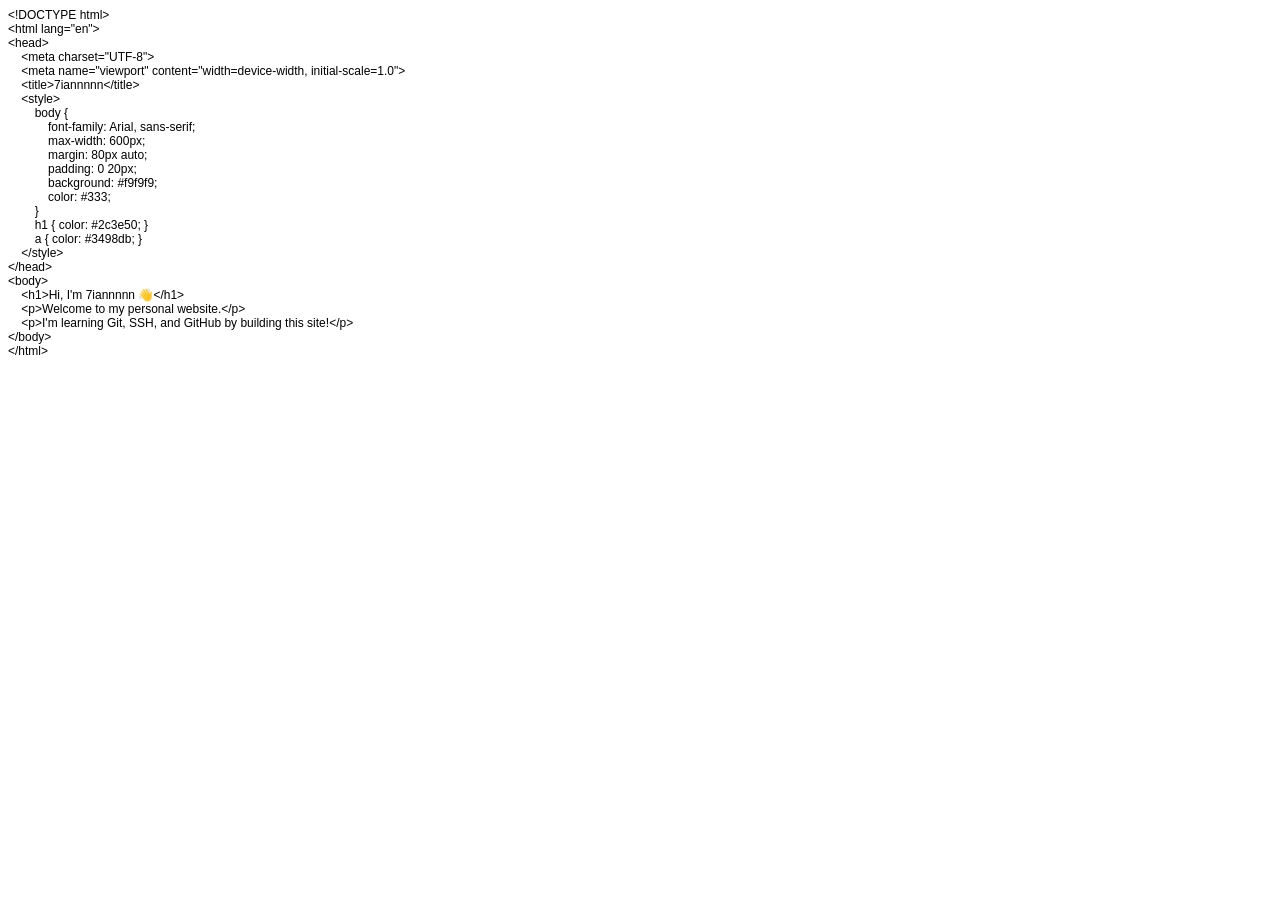
==== index.html @ 11665275 "add my personal webpage and my first ever commit" ====
<!DOCTYPE html PUBLIC "-//W3C//DTD HTML 4.01//EN" "http://www.w3.org/TR/html4/strict.dtd">
<html>
<head>
  <meta http-equiv="Content-Type" content="text/html; charset=utf-8">
  <meta http-equiv="Content-Style-Type" content="text/css">
  <title></title>
  <meta name="Generator" content="Cocoa HTML Writer">
  <meta name="CocoaVersion" content="2575.7">
  <style type="text/css">
    p.p1 {margin: 0.0px 0.0px 0.0px 0.0px; font: 12.0px Helvetica}
  </style>
</head>
<body>
<p class="p1">&lt;!DOCTYPE html&gt;</p>
<p class="p1">&lt;html lang="en"&gt;</p>
<p class="p1">&lt;head&gt;</p>
<p class="p1"><span class="Apple-converted-space">    </span>&lt;meta charset="UTF-8"&gt;</p>
<p class="p1"><span class="Apple-converted-space">    </span>&lt;meta name="viewport" content="width=device-width, initial-scale=1.0"&gt;</p>
<p class="p1"><span class="Apple-converted-space">    </span>&lt;title&gt;7iannnnn&lt;/title&gt;</p>
<p class="p1"><span class="Apple-converted-space">    </span>&lt;style&gt;</p>
<p class="p1"><span class="Apple-converted-space">        </span>body {</p>
<p class="p1"><span class="Apple-converted-space">            </span>font-family: Arial, sans-serif;</p>
<p class="p1"><span class="Apple-converted-space">            </span>max-width: 600px;</p>
<p class="p1"><span class="Apple-converted-space">            </span>margin: 80px auto;</p>
<p class="p1"><span class="Apple-converted-space">            </span>padding: 0 20px;</p>
<p class="p1"><span class="Apple-converted-space">            </span>background: #f9f9f9;</p>
<p class="p1"><span class="Apple-converted-space">            </span>color: #333;</p>
<p class="p1"><span class="Apple-converted-space">        </span>}</p>
<p class="p1"><span class="Apple-converted-space">        </span>h1 { color: #2c3e50; }</p>
<p class="p1"><span class="Apple-converted-space">        </span>a { color: #3498db; }</p>
<p class="p1"><span class="Apple-converted-space">    </span>&lt;/style&gt;</p>
<p class="p1">&lt;/head&gt;</p>
<p class="p1">&lt;body&gt;</p>
<p class="p1"><span class="Apple-converted-space">    </span>&lt;h1&gt;Hi, I'm 7iannnnn 👋&lt;/h1&gt;</p>
<p class="p1"><span class="Apple-converted-space">    </span>&lt;p&gt;Welcome to my personal website.&lt;/p&gt;</p>
<p class="p1"><span class="Apple-converted-space">    </span>&lt;p&gt;I'm learning Git, SSH, and GitHub by building this site!&lt;/p&gt;</p>
<p class="p1">&lt;/body&gt;</p>
<p class="p1">&lt;/html&gt;</p>
</body>
</html>
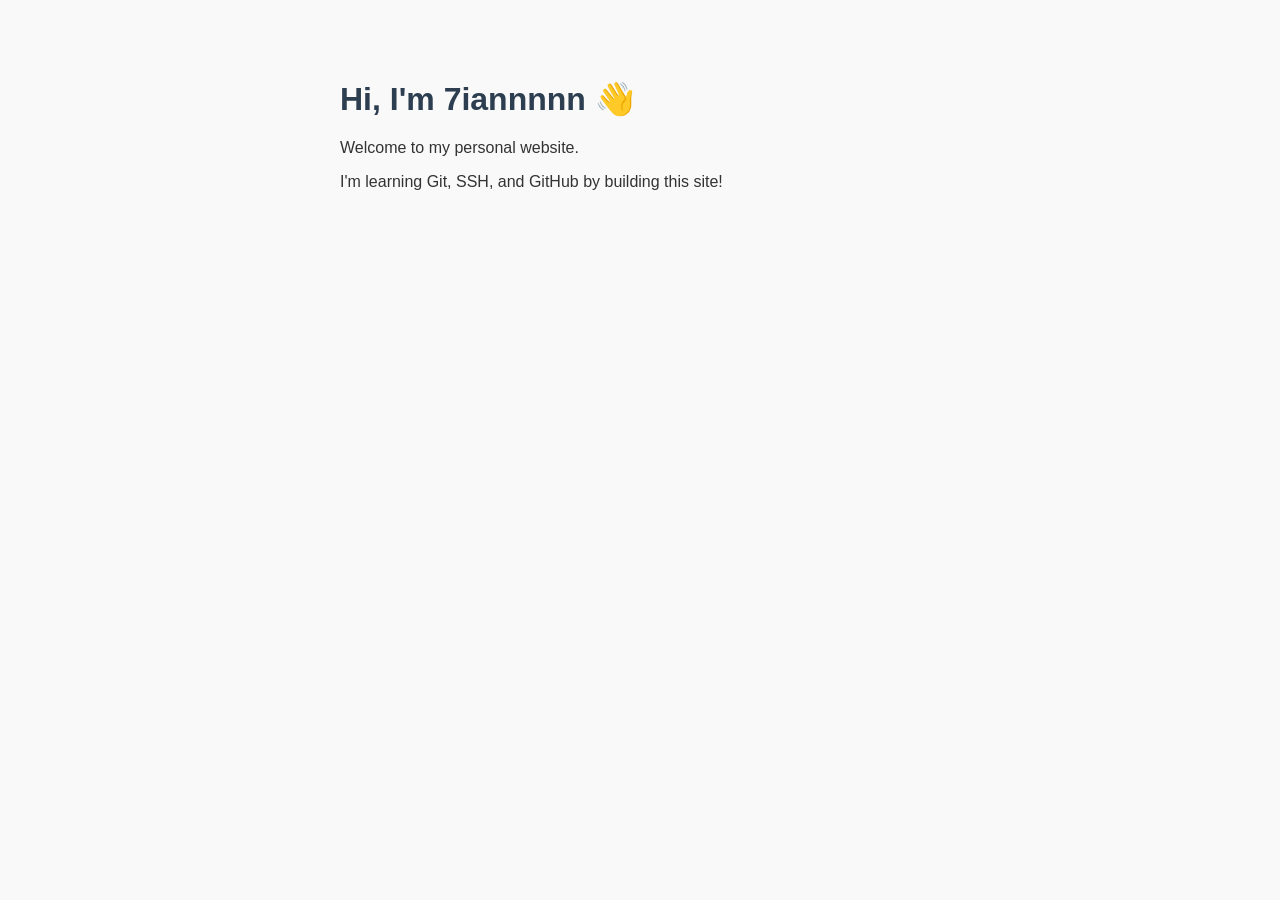
==== commit 69994471: "Fix index.html rendering" ====
--- a/index.html
+++ b/index.html
@@ -1,40 +1,25 @@
-<!DOCTYPE html PUBLIC "-//W3C//DTD HTML 4.01//EN" "http://www.w3.org/TR/html4/strict.dtd">
-<html>
+<!DOCTYPE html>
+<html lang="en">
 <head>
-  <meta http-equiv="Content-Type" content="text/html; charset=utf-8">
-  <meta http-equiv="Content-Style-Type" content="text/css">
-  <title></title>
-  <meta name="Generator" content="Cocoa HTML Writer">
-  <meta name="CocoaVersion" content="2575.7">
-  <style type="text/css">
-    p.p1 {margin: 0.0px 0.0px 0.0px 0.0px; font: 12.0px Helvetica}
-  </style>
+    <meta charset="UTF-8">
+    <meta name="viewport" content="width=device-width, initial-scale=1.0">
+    <title>7iannnnn</title>
+    <style>
+        body {
+            font-family: Arial, sans-serif;
+            max-width: 600px;
+            margin: 80px auto;
+            padding: 0 20px;
+            background: #f9f9f9;
+            color: #333;
+        }
+        h1 { color: #2c3e50; }
+        a { color: #3498db; }
+    </style>
 </head>
 <body>
-<p class="p1">&lt;!DOCTYPE html&gt;</p>
-<p class="p1">&lt;html lang="en"&gt;</p>
-<p class="p1">&lt;head&gt;</p>
-<p class="p1"><span class="Apple-converted-space">    </span>&lt;meta charset="UTF-8"&gt;</p>
-<p class="p1"><span class="Apple-converted-space">    </span>&lt;meta name="viewport" content="width=device-width, initial-scale=1.0"&gt;</p>
-<p class="p1"><span class="Apple-converted-space">    </span>&lt;title&gt;7iannnnn&lt;/title&gt;</p>
-<p class="p1"><span class="Apple-converted-space">    </span>&lt;style&gt;</p>
-<p class="p1"><span class="Apple-converted-space">        </span>body {</p>
-<p class="p1"><span class="Apple-converted-space">            </span>font-family: Arial, sans-serif;</p>
-<p class="p1"><span class="Apple-converted-space">            </span>max-width: 600px;</p>
-<p class="p1"><span class="Apple-converted-space">            </span>margin: 80px auto;</p>
-<p class="p1"><span class="Apple-converted-space">            </span>padding: 0 20px;</p>
-<p class="p1"><span class="Apple-converted-space">            </span>background: #f9f9f9;</p>
-<p class="p1"><span class="Apple-converted-space">            </span>color: #333;</p>
-<p class="p1"><span class="Apple-converted-space">        </span>}</p>
-<p class="p1"><span class="Apple-converted-space">        </span>h1 { color: #2c3e50; }</p>
-<p class="p1"><span class="Apple-converted-space">        </span>a { color: #3498db; }</p>
-<p class="p1"><span class="Apple-converted-space">    </span>&lt;/style&gt;</p>
-<p class="p1">&lt;/head&gt;</p>
-<p class="p1">&lt;body&gt;</p>
-<p class="p1"><span class="Apple-converted-space">    </span>&lt;h1&gt;Hi, I'm 7iannnnn 👋&lt;/h1&gt;</p>
-<p class="p1"><span class="Apple-converted-space">    </span>&lt;p&gt;Welcome to my personal website.&lt;/p&gt;</p>
-<p class="p1"><span class="Apple-converted-space">    </span>&lt;p&gt;I'm learning Git, SSH, and GitHub by building this site!&lt;/p&gt;</p>
-<p class="p1">&lt;/body&gt;</p>
-<p class="p1">&lt;/html&gt;</p>
+    <h1>Hi, I'm 7iannnnn 👋</h1>
+    <p>Welcome to my personal website.</p>
+    <p>I'm learning Git, SSH, and GitHub by building this site!</p>
 </body>
 </html>
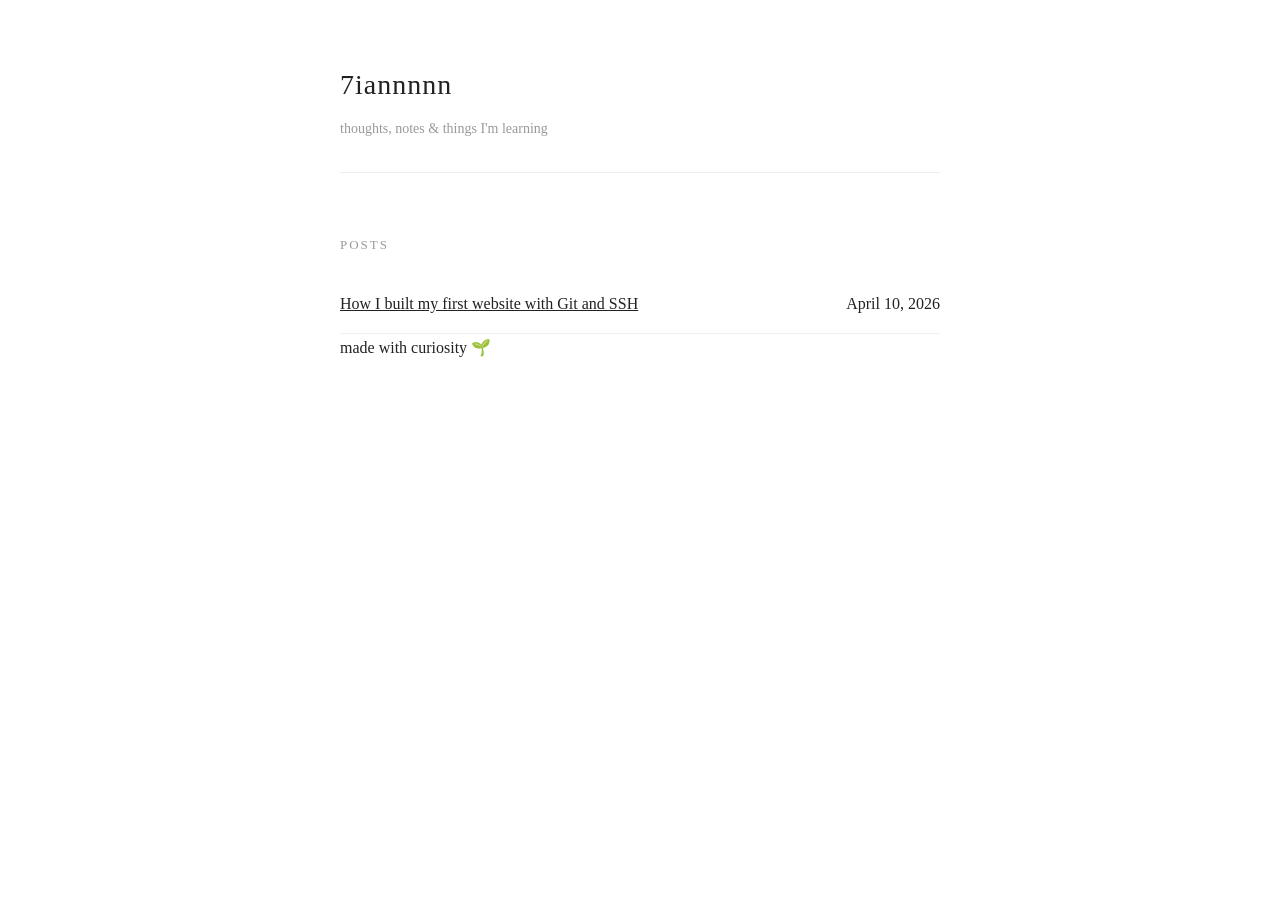
==== commit 660ea955: "Add blog styling and first post" ====
--- a/index.html
+++ b/index.html
@@ -3,23 +3,27 @@
 <head>
     <meta charset="UTF-8">
     <meta name="viewport" content="width=device-width, initial-scale=1.0">
-    <title>7iannnnn</title>
-    <style>
-        body {
-            font-family: Arial, sans-serif;
-            max-width: 600px;
-            margin: 80px auto;
-            padding: 0 20px;
-            background: #f9f9f9;
-            color: #333;
-        }
-        h1 { color: #2c3e50; }
-        a { color: #3498db; }
-    </style>
+    <title>7iannnnn's Blog</title>
+    <link rel="stylesheet" href="style.css">
 </head>
 <body>
-    <h1>Hi, I'm 7iannnnn 👋</h1>
-    <p>Welcome to my personal website.</p>
-    <p>I'm learning Git, SSH, and GitHub by building this site!</p>
+    <header>
+        <h1>7iannnnn</h1>
+        <p class="tagline">thoughts, notes & things I'm learning</p>
+    </header>
+
+    <main>
+        <h2>Posts</h2>
+        <ul class="post-list">
+            <li>
+                <a href="post.html">How I built my first website with Git and SSH</a>
+                <span class="date">April 10, 2026</span>
+            </li>
+        </ul>
+    </main>
+
+    <footer>
+        <p>made with curiosity 🌱</p>
+    </footer>
 </body>
-</html>
+</html>
--- a/style.css
+++ b/style.css
@@ -0,0 +1,101 @@
+/* === RESET & BASE === */
+* {
+    margin: 0;
+    padding: 0;
+    box-sizing: border-box;
+}
+
+body {
+    font-family: Georgia, serif;
+    background: #ffffff;
+    color: #222222;
+    line-height: 1.8;
+    padding: 60px 20px;
+    max-width: 640px;
+    margin: 0 auto;
+}
+
+/* === HEADER === */
+header {
+    margin-bottom: 60px;
+    border-bottom: 1px solid #eeeeee;
+    padding-bottom: 30px;
+}
+
+header h1 {
+    font-size: 28px;
+    font-weight: normal;
+    letter-spacing: 1px;
+}
+
+.tagline {
+    color: #999999;
+    font-size: 14px;
+    margin-top: 6px;
+}
+
+/* === POSTS LIST === */
+h2 {
+    font-size: 13px;
+    text-transform: uppercase;
+    letter-spacing: 2px;
+    color: #999999;
+    margin-bottom: 20px;
+    font-weight: normal;
+}
+
+.post-list {
+    list-style: none;
+}
+
+.post-list li {
+    display: flex;
+    justify-content: space-between;
+    align-items: baseline;
+    padding: 14px 0;
+    border-bottom: 1px solid #f0f0f0;
+}
+
+.post-list a {
+    color: #222222;
+    /* === BLOG POST === */
+.post-title {
+    font-size: 24px;
+    font-weight: normal;
+    text-transform: none;
+    letter-spacing: 0;
+    color: #222222;
+    margin-bottom: 8px;
+}
+
+article h3 {
+    font-size: 16px;
+    margin-top: 32px;
+    margin-bottom: 8px;
+}
+
+article p {
+    margin-bottom: 20px;
+    color: #444444;
+}
+
+header h1 a {
+    color: #222222;
+    text-decoration: none;
+}
+
+header h1 a:hover {
+    color: #555555;
+}
+
+.back-link {
+    display: inline-block;
+    margin-top: 40px;
+    color: #999999;
+    text-decoration: none;
+    font-size: 14px;
+}
+
+.back-link:hover {
+    color: #222222;
+}
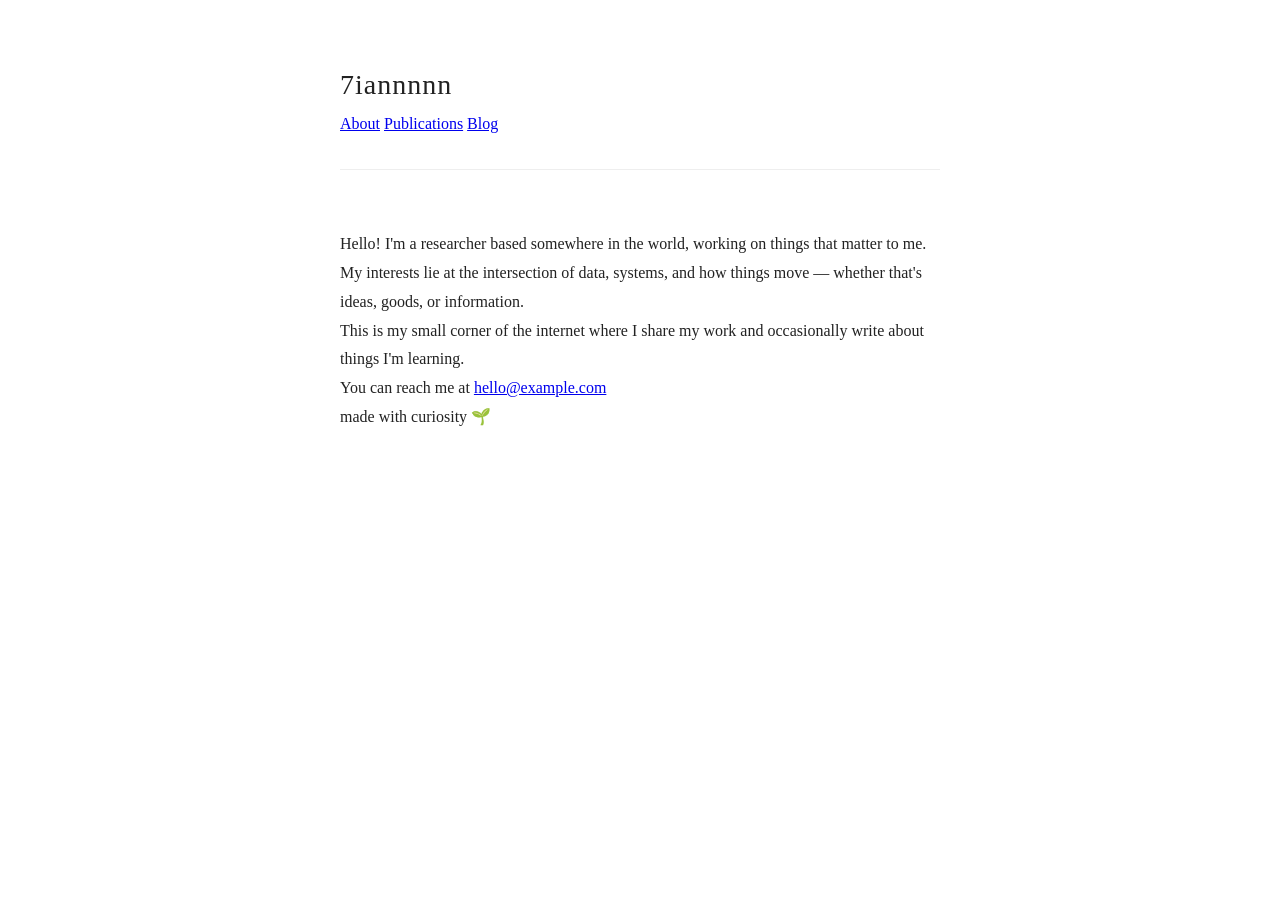
==== commit 1c18b624: "Add about page, publications, blog and navigation" ====
--- a/index.html
+++ b/index.html
@@ -3,23 +3,26 @@
 <head>
     <meta charset="UTF-8">
     <meta name="viewport" content="width=device-width, initial-scale=1.0">
-    <title>7iannnnn's Blog</title>
+    <title>7iannnnn</title>
     <link rel="stylesheet" href="style.css">
 </head>
 <body>
     <header>
         <h1>7iannnnn</h1>
-        <p class="tagline">thoughts, notes & things I'm learning</p>
+        <nav>
+            <a href="index.html">About</a>
+            <a href="publications.html">Publications</a>
+            <a href="blog.html">Blog</a>
+        </nav>
     </header>
 
     <main>
-        <h2>Posts</h2>
-        <ul class="post-list">
-            <li>
-                <a href="post.html">How I built my first website with Git and SSH</a>
-                <span class="date">April 10, 2026</span>
-            </li>
-        </ul>
+        <section class="about">
+            <p>Hello! I'm a researcher based somewhere in the world, working on things that matter to me.</p>
+            <p>My interests lie at the intersection of data, systems, and how things move — whether that's ideas, goods, or information.</p>
+            <p>This is my small corner of the internet where I share my work and occasionally write about things I'm learning.</p>
+            <p>You can reach me at <a href="mailto:hello@example.com">hello@example.com</a></p>
+        </section>
     </main>
 
     <footer>
--- a/style.css
+++ b/style.css
@@ -98,4 +98,65 @@
 
 .back-link:hover {
     color: #222222;
+}
+/* === NAVIGATION === */
+nav {
+    display: flex;
+    gap: 24px;
+    margin-top: 12px;
+}
+
+nav a {
+    color: #999999;
+    text-decoration: none;
+    font-size: 14px;
+}
+
+nav a:hover {
+    color: #222222;
+}
+
+/* === ABOUT PAGE === */
+.about p {
+    margin-bottom: 20px;
+    color: #444444;
+    max-width: 520px;
+}
+
+/* === PUBLICATIONS === */
+.publication-list {
+    list-style: none;
+}
+
+.publication-list li {
+    padding: 24px 0;
+    border-bottom: 1px solid #f0f0f0;
+}
+
+.pub-title {
+    font-size: 16px;
+    color: #222222;
+    margin-bottom: 4px;
+}
+
+.pub-details {
+    font-size: 13px;
+    color: #999999;
+    margin-bottom: 8px;
+}
+
+.pub-abstract {
+    font-size: 14px;
+    color: #666666;
+    margin-bottom: 10px;
+}
+
+.pub-link {
+    font-size: 13px;
+    color: #222222;
+    text-decoration: none;
+}
+
+.pub-link:hover {
+    text-decoration: underline;
 }
